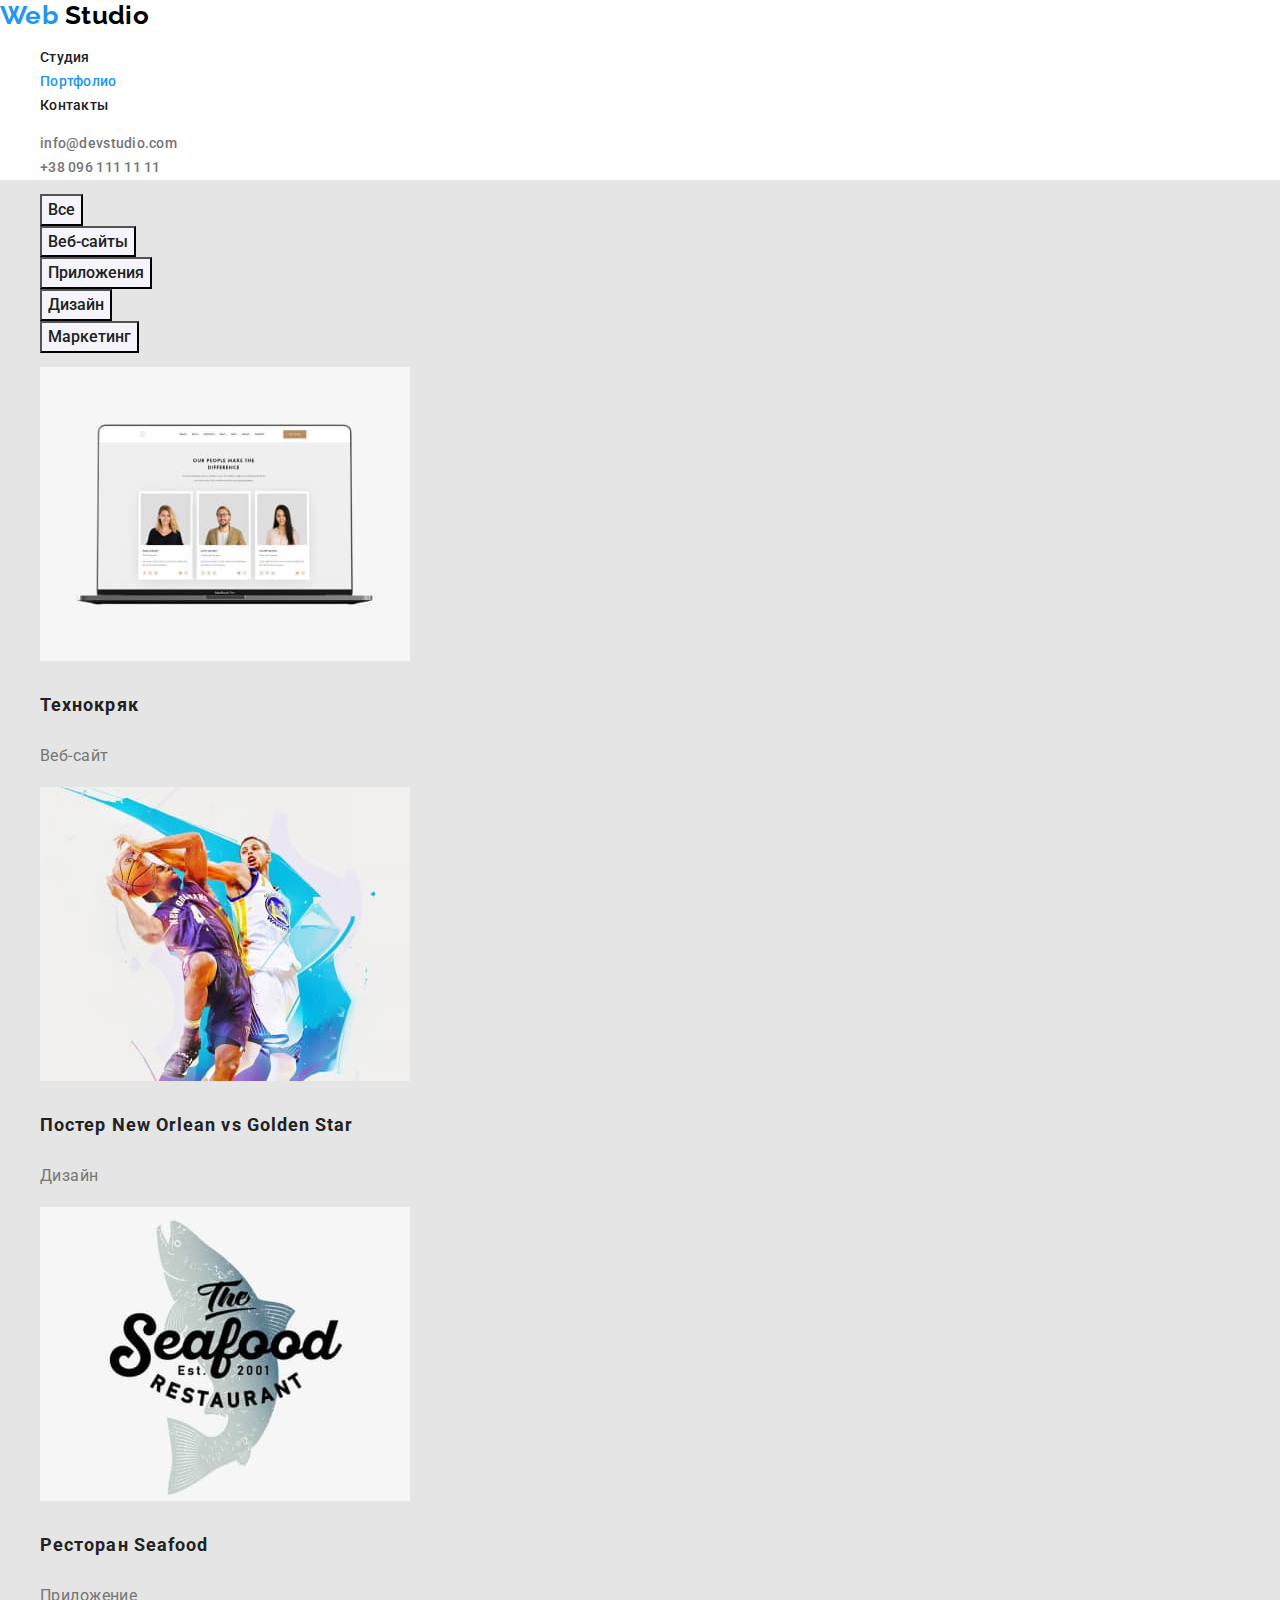
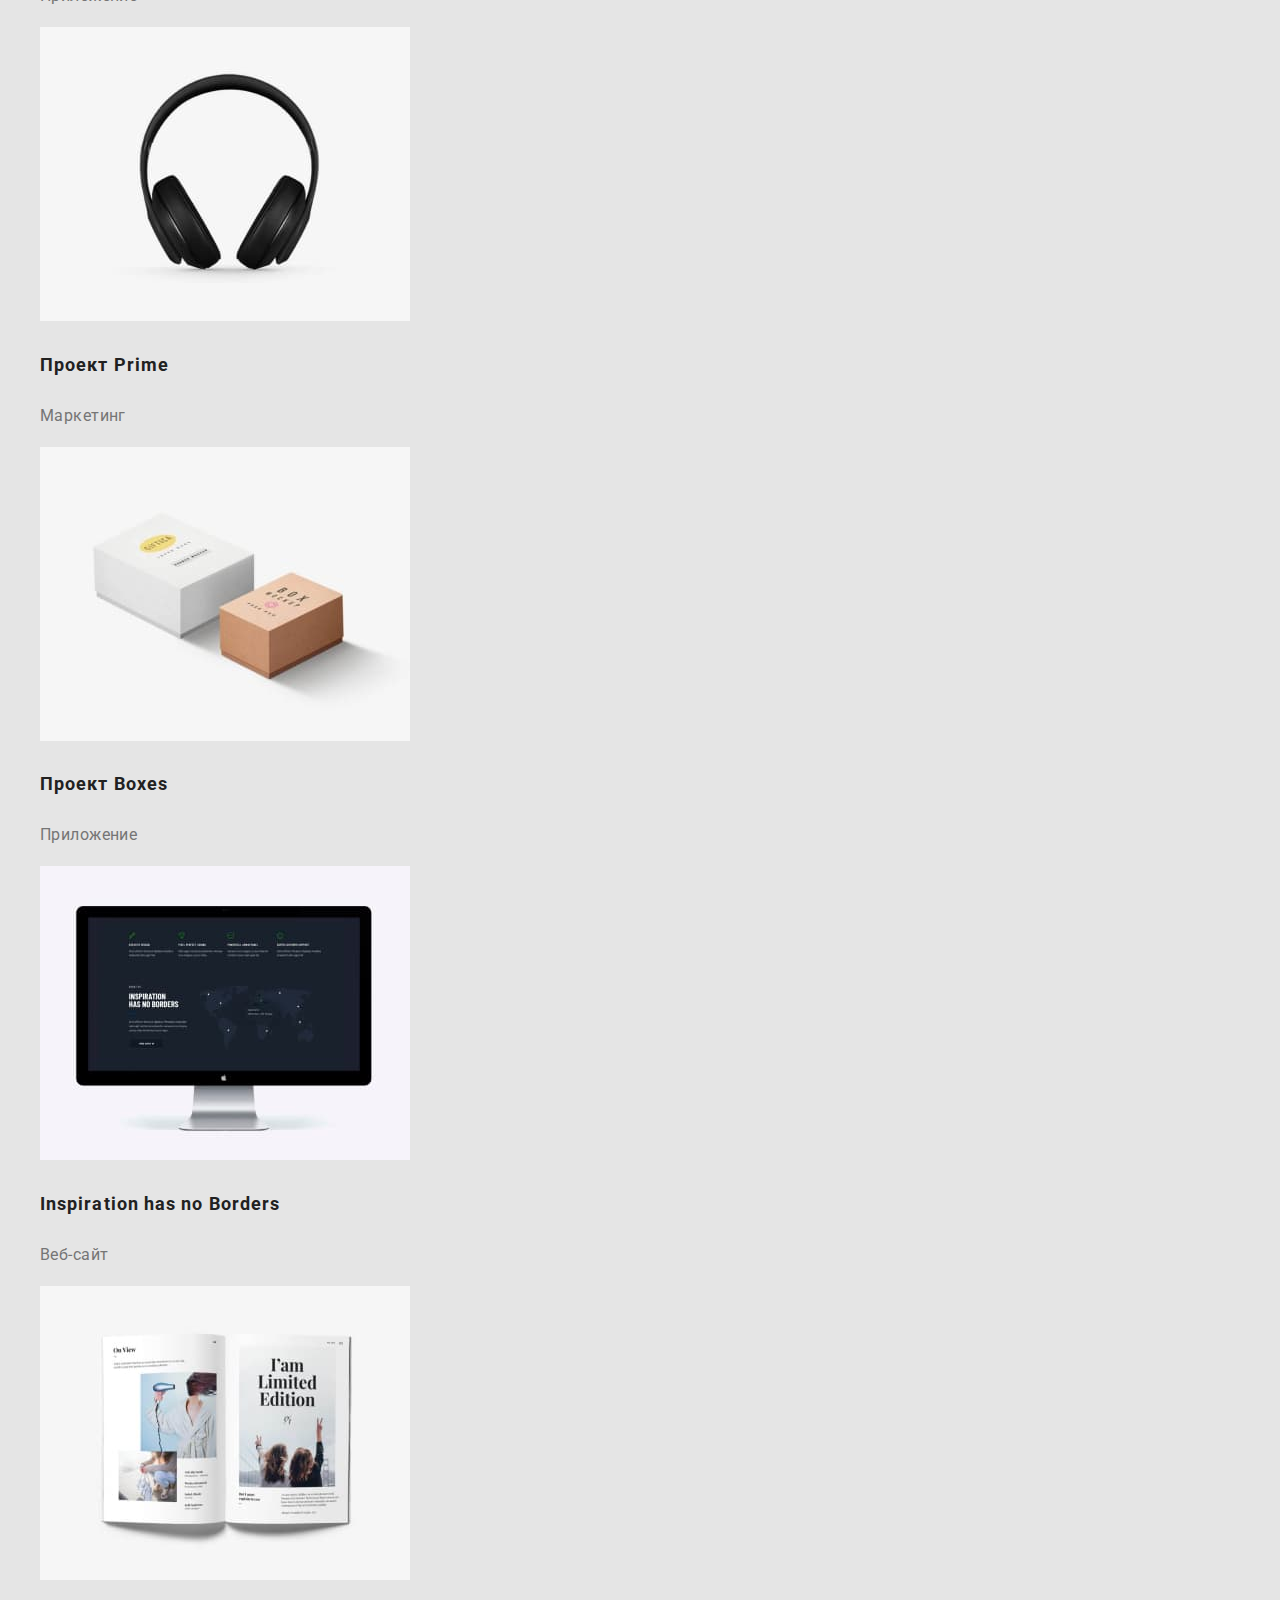
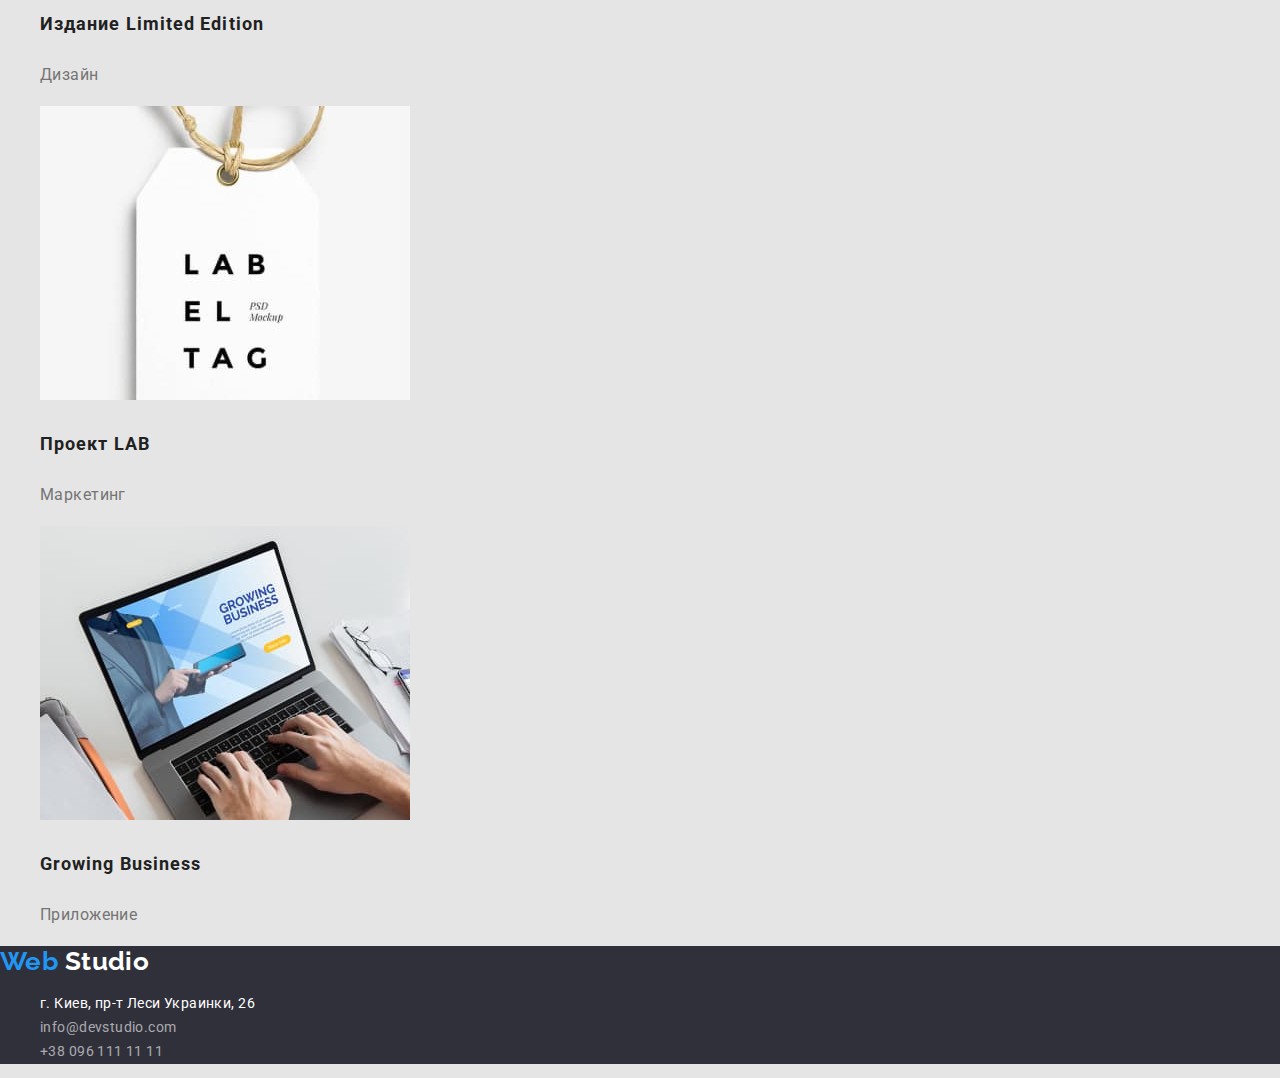
==== portfolio.html @ f7498c6d "ДЗ№2" ====
<!DOCTYPE html>
<html lang="ru">
  <head>
    <meta charset="UTF-8" />
    <meta http-equiv="X-UA-Compatible" content="IE=edge" />
    <meta name="viewport" content="width=device-width, initial-scale=1.0" />
    <title>Студия</title>
    <link rel="preconnect" href="https://fonts.gstatic.com" />
    <link
      href="https://fonts.googleapis.com/css2?family=Raleway:wght@700&family=Roboto:wght@400;500;700;900&display=swap"
      rel="stylesheet"
    />
    <link
      rel="stylesheet"
      href="https://cdnjs.cloudflare.com/ajax/libs/modern-normalize/1.0.0/modern-normalize.min.css"
    />
    <link rel="stylesheet" href="./css/styles.css" />
  </head>
  <body>
    <header class="header">
      <a href="./index.html" class="logo"
        >Web <span class="logo-header-color">Studio</span></a
      >
      <nav>
        <ul class="list">
          <li><a href="./index.html" class="link navigation">Студия</a></li>
          <li>
            <a href="./portfolio.html" class="link current navigation"
              >Портфолио</a
            >
          </li>
          <li><a href="" class="link navigation">Контакты</a></li>
        </ul>
      </nav>
      <ul class="list">
        <li>
          <a href="mailto:info@devstudio.com" class="link header-contacts"
            >info@devstudio.com</a
          >
        </li>
        <li>
          <a href="tel:+380961111111" class="link header-contacts"
            >+38 096 111 11 11</a
          >
        </li>
      </ul>
    </header>
    <main>
      <section>
        <h2 class="visually-hidden">Фильтры</h2>
        <ul class="list">
          <li>
            <button type="button" class="button">Все</button>
          </li>
          <li>
            <button type="button" class="button">Веб-сайты</button>
          </li>
          <li>
            <button type="button" class="button">Приложения</button>
          </li>
          <li>
            <button type="button" class="button">Дизайн</button>
          </li>
          <li>
            <button type="button" class="button">Маркетинг</button>
          </li>
        </ul>
      </section>
      <section>
        <h2 class="visually-hidden">Проекты</h2>
        <ul class="list">
          <li>
            <img
              src="./images/portfolio/img-1.jpg"
              alt="Технокряк"
              width="370"
              height="294"
            />
            <h3 class="project-title">Технокряк</h3>
            <p class="category">Веб-сайт</p>
            <img
              src="./images/portfolio/img-2.jpg"
              alt="Постер New Orlean vs Golden Star"
              width="370"
              height="294"
            />
            <h3 class="project-title">Постер New Orlean vs Golden Star</h3>
            <p class="category">Дизайн</p>
            <img
              src="./images/portfolio/img-3.jpg"
              alt="Ресторан Seafood"
              width="370"
              height="294"
            />
            <h3 class="project-title">Ресторан Seafood</h3>
            <p class="category">Приложение</p>
            <img
              src="./images/portfolio/img-4.jpg"
              alt="Проект Prime"
              width="370"
              height="294"
            />
            <h3 class="project-title">Проект Prime</h3>
            <p class="category">Маркетинг</p>
            <img
              src="./images/portfolio/img-5.jpg"
              alt="Проект Boxes"
              width="370"
              height="294"
            />
            <h3 class="project-title">Проект Boxes</h3>
            <p class="category">Приложение</p>
            <img
              src="./images/portfolio/img-6.jpg"
              alt="Inspiration has no Borders"
              width="370"
              height="294"
            />
            <h3 class="project-title">Inspiration has no Borders</h3>
            <p class="category">Веб-сайт</p>
            <img
              src="./images/portfolio/img-7.jpg"
              alt="Издание Limited Edition"
              width="370"
              height="294"
            />
            <h3 class="project-title">Издание Limited Edition</h3>
            <p class="category">Дизайн</p>
            <img
              src="./images/portfolio/img-8.jpg"
              alt="Проект LAB"
              width="370"
              height="294"
            />
            <h3 class="project-title">Проект LAB</h3>
            <p class="category">Маркетинг</p>
            <img
              src="./images/portfolio/img-9.jpg"
              alt="Growing Business"
              width="370"
              height="294"
            />
            <h3 class="project-title">Growing Business</h3>
            <p class="category">Приложение</p>
          </li>
        </ul>
      </section>
    </main>
    <footer class="footer">
      <a href="./index.html" class="logo"
        >Web <span class="logo-footer-color">Studio</span></a
      >
      <address class="address">
        <ul class="list">
          <li>
            <a
              href="https://goo.gl/maps/4hdRqtxyMGTuhaW96"
              target="_blank"
              rel="noopener noreferrel"
              class="link"
              >г. Киев, пр-т Леси Украинки, 26
            </a>
          </li>
          <li>
            <a href="mailto:info@devstudio.com" class="link footer-contacts"
              >info@devstudio.com</a
            >
          </li>
          <li>
            <a href="tel:+380961111111" class="link footer-contacts"
              >+38 096 111 11 11</a
            >
          </li>
        </ul>
      </address>
    </footer>
  </body>
</html>
---- css/styles.css ----
:root {
  --main-text-color: #757575;
  --title-text-color: #212121;
  --accent-text-color: #2196f3;
  --alt-text-color: #ffffff;
  --header-logo-text-color: #000000;
  --footer-contacts-text-color: rgba(255, 255, 255, 0.6);

  --main-background-color: #e5e5e5;
  --dark-background-color: #2f303a;
  --alt-background-color: #f5f4fa;

  --main-font: "Roboto", sans-serif;
  --logo-font: "Raleway", sans-serif;
}

body {
  font-family: var(--main-font);
  font-weight: 400;
  font-size: 14px;
  line-height: 1.71;
  letter-spacing: 0.03em;
  color: var(--main-text-color);
  background-color: var(--main-background-color);
}

.header {
  background-color: var(--alt-text-color);
}

.logo {
  font-family: var(--logo-font);
  font-weight: 700;
  font-size: 26px;
  line-height: 1.19;
  color: var(--accent-text-color);
  text-decoration: none;
}
.logo-header-color {
  color: var(--header-logo-text-color);
}
.logo-footer-color {
  color: var(--alt-text-color);
}

.link {
  text-decoration: none;
  color: inherit;
}
.link:hover,
.link:focus {
  color: var(--accent-text-color);
}

.link.current {
  color: var(--accent-text-color);
}

.list {
  list-style: none;
}

.navigation {
  font-weight: 500;
  font-size: 14px;
  line-height: 1.14;
  letter-spacing: 0.02em;
  color: var(--title-text-color);
}

.header-contacts {
  font-weight: 500;
  font-size: 14px;
  line-height: 1.14;
  letter-spacing: 0.02em;
}

.hero-section {
  background-color: var(--dark-background-color);
}

.hero-title {
  font-weight: 900;
  font-size: 44px;
  line-height: 1.36;
  text-align: center;
  letter-spacing: 0.06em;
  text-transform: uppercase;
  color: var(--alt-text-color);
}

.hero-button {
  font-weight: 700;
  font-size: 16px;
  line-height: 1.87;
  display: flex;
  align-items: center;
  text-align: center;
  letter-spacing: 0.06em;
  color: var(--alt-text-color);
  background-color: var(--accent-text-color);
  box-shadow: 0px 4px 4px rgba(0, 0, 0, 0.15);
  border-radius: 4px;
  cursor: pointer;
}

.button {
  font-weight: 500;
  font-size: 16px;
  line-height: 1.62;
  text-align: center;
  color: var(--title-text-color);
  background-color: var(--alt-background-color);
  cursor: pointer;
}

.button:hover,
.button:focus {
  color: var(--alt-text-color);
  background-color: var(--accent-text-color);
}

.advantages-title {
  font-weight: 700;
  font-size: 14px;
  line-height: 1.14;
  text-transform: uppercase;
  color: var(--title-text-color);
}

.title {
  font-weight: 700;
  font-size: 36px;
  line-height: 0.85;
  text-align: center;
  color: var(--title-text-color);
}

.team-background {
  background-color: var(--alt-background-color);
}
.team-title {
  font-weight: 500;
  font-size: 16px;
  line-height: 1.19;
  text-align: center;
  color: var(--title-text-color);
}

.team-profession {
  font-size: 16px;
  line-height: 1.19px;
  text-align: center;
}

.project-title {
  font-weight: 700;
  font-size: 18px;
  line-height: 2;
  letter-spacing: 0.06em;
  color: var(--title-text-color);
}

.category {
  font-size: 16px;
  line-height: 1.87;
}

.visually-hidden {
  position: absolute !important;
  clip: rect(1px 1px 1px 1px);
  clip: rect(1px, 1px, 1px, 1px);
  padding: 0 !important;
  border: 0 !important;
  height: 1px !important;
  width: 1px !important;
  overflow: hidden;
}

.footer {
  background-color: var(--dark-background-color);
  color: var(--alt-text-color);
}

.address {
  font-style: inherit;
}

.footer-contacts {
  color: var(--footer-contacts-text-color);
}
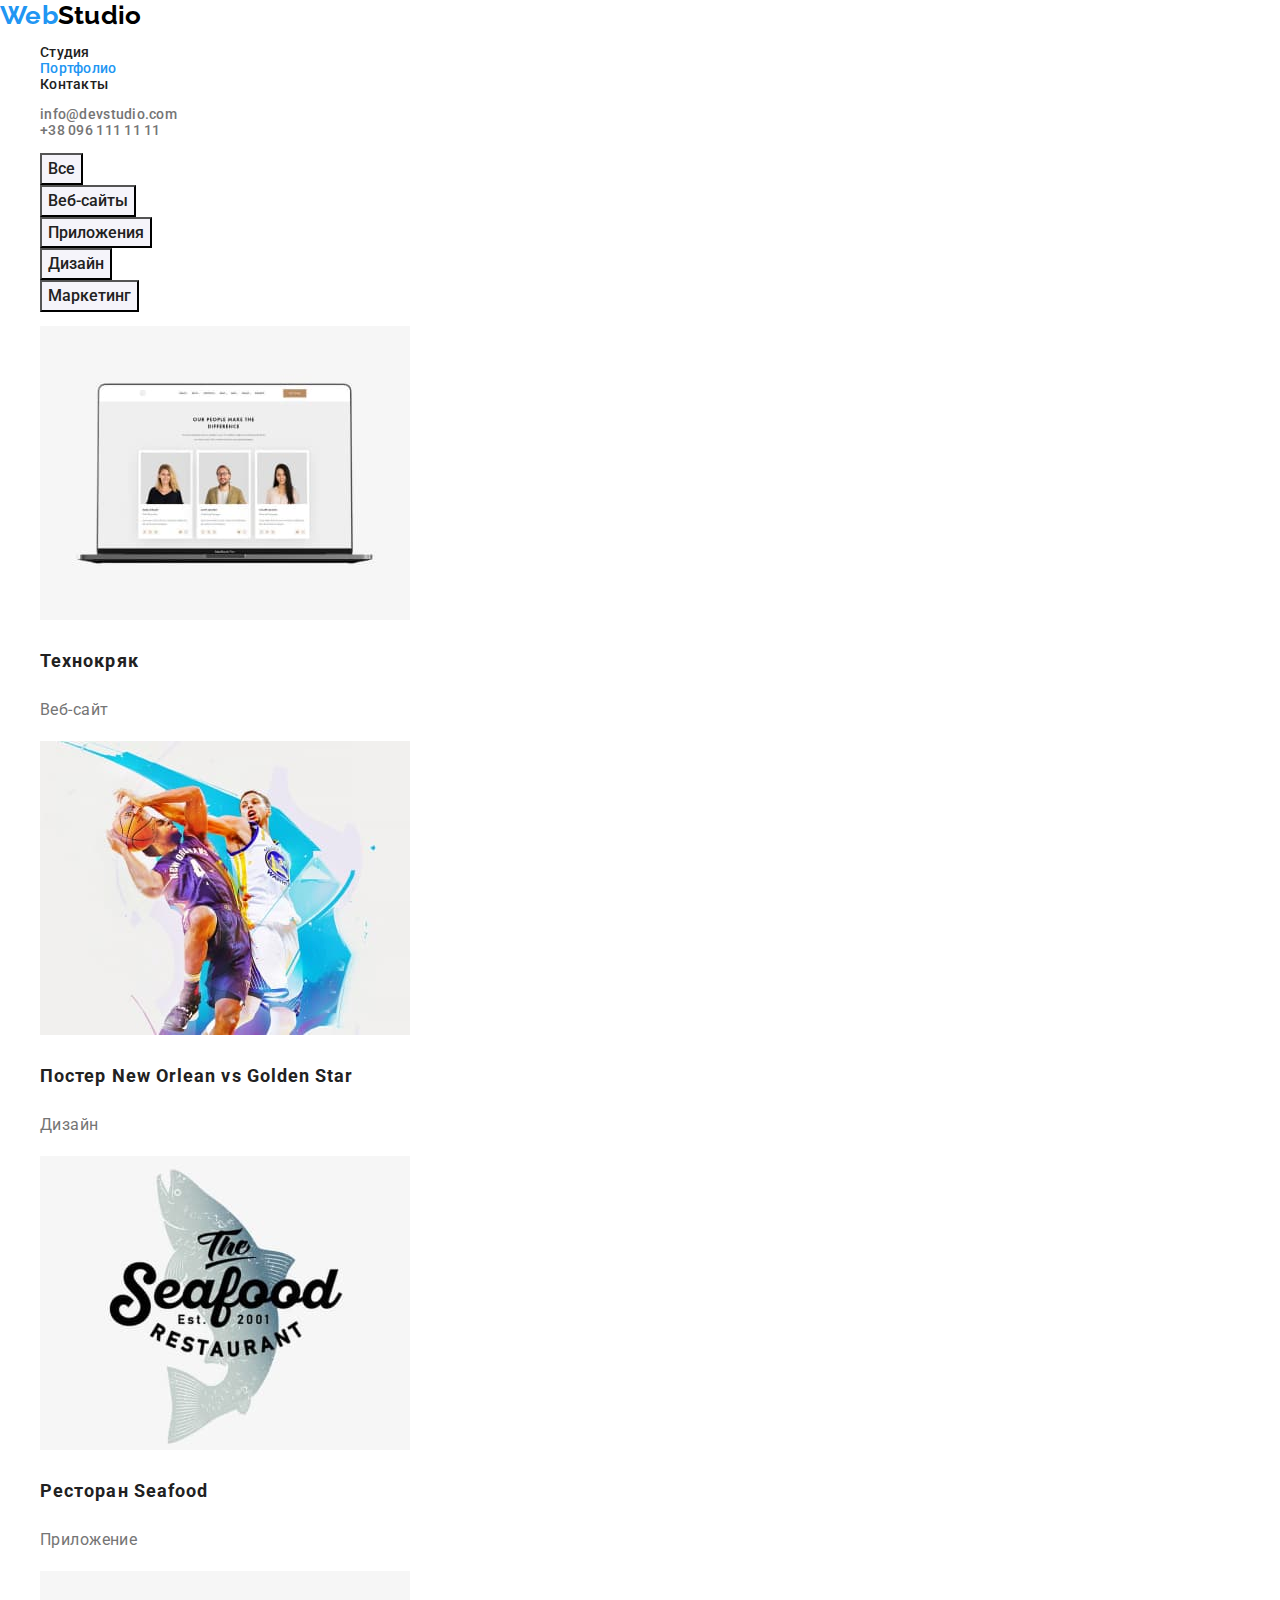
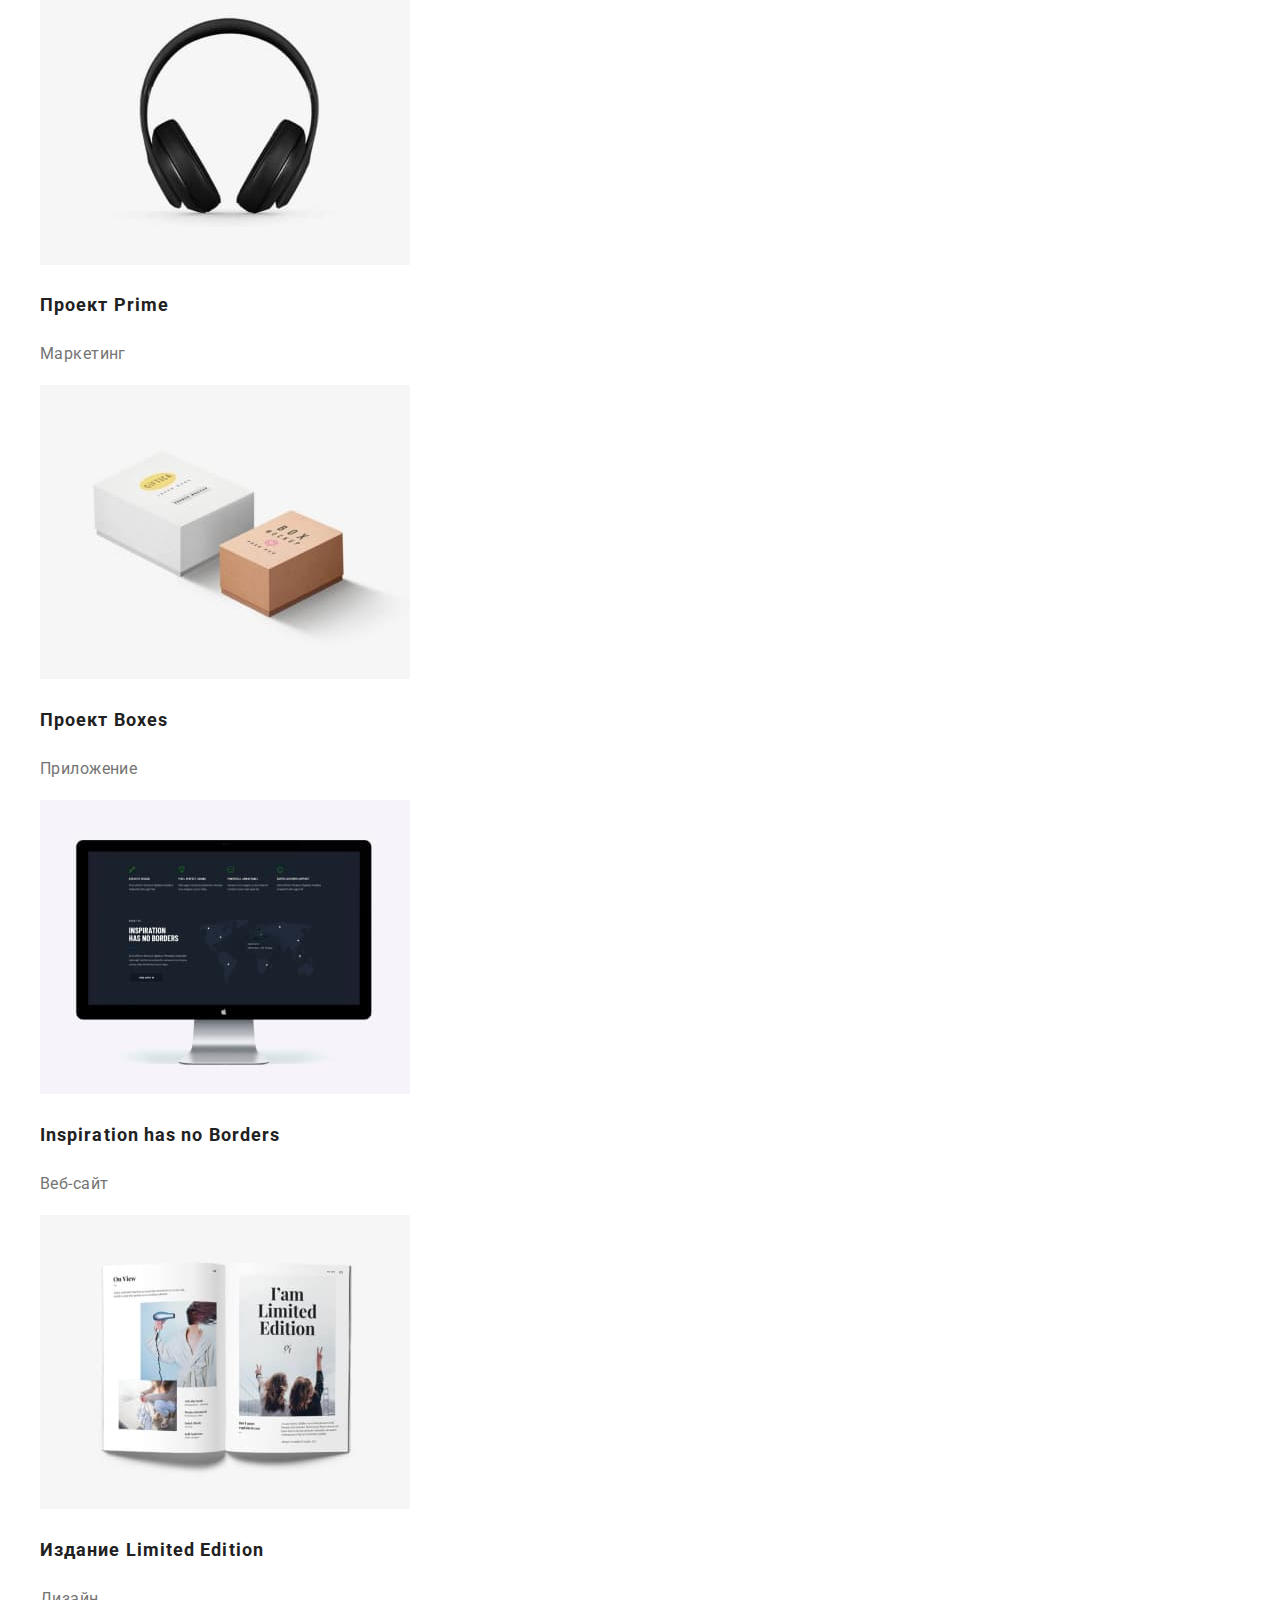
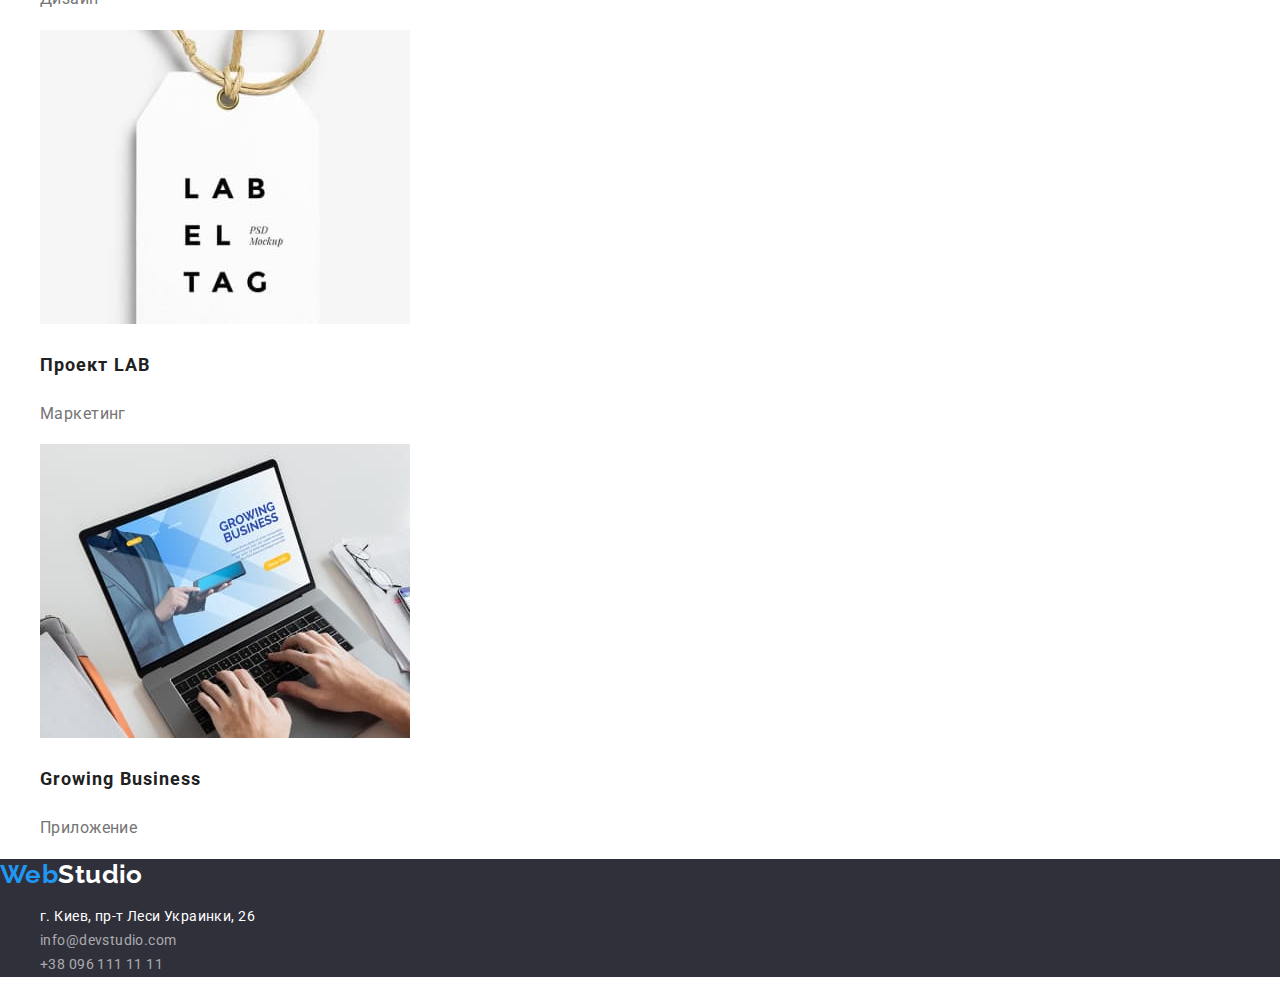
==== commit 85d77c04: "Исправление" ====
--- a/portfolio.html
+++ b/portfolio.html
@@ -17,12 +17,14 @@
     <link rel="stylesheet" href="./css/styles.css" />
   </head>
   <body>
+    <!-- Header section -->
+
     <header class="header">
       <a href="./index.html" class="logo"
-        >Web <span class="logo-header-color">Studio</span></a
+        >Web<span class="logo-header-color">Studio</span></a
       >
       <nav>
-        <ul class="list">
+        <ul>
           <li><a href="./index.html" class="link navigation">Студия</a></li>
           <li>
             <a href="./portfolio.html" class="link current navigation"
@@ -32,7 +34,7 @@
           <li><a href="" class="link navigation">Контакты</a></li>
         </ul>
       </nav>
-      <ul class="list">
+      <ul>
         <li>
           <a href="mailto:info@devstudio.com" class="link header-contacts"
             >info@devstudio.com</a
@@ -46,9 +48,11 @@
       </ul>
     </header>
     <main>
+      <!-- Project section -->
+
       <section>
-        <h2 class="visually-hidden">Фильтры</h2>
-        <ul class="list">
+        <h1 class="visually-hidden">Фильтры</h1>
+        <ul>
           <li>
             <button type="button" class="button">Все</button>
           </li>
@@ -65,10 +69,7 @@
             <button type="button" class="button">Маркетинг</button>
           </li>
         </ul>
-      </section>
-      <section>
-        <h2 class="visually-hidden">Проекты</h2>
-        <ul class="list">
+        <ul>
           <li>
             <img
               src="./images/portfolio/img-1.jpg"
@@ -76,79 +77,98 @@
               width="370"
               height="294"
             />
-            <h3 class="project-title">Технокряк</h3>
+            <h2 class="project-title">Технокряк</h2>
             <p class="category">Веб-сайт</p>
+          </li>
+          <li>
             <img
               src="./images/portfolio/img-2.jpg"
               alt="Постер New Orlean vs Golden Star"
               width="370"
               height="294"
             />
-            <h3 class="project-title">Постер New Orlean vs Golden Star</h3>
+            <h2 class="project-title">Постер New Orlean vs Golden Star</h2>
             <p class="category">Дизайн</p>
+          </li>
+          <li>
             <img
               src="./images/portfolio/img-3.jpg"
               alt="Ресторан Seafood"
               width="370"
               height="294"
             />
-            <h3 class="project-title">Ресторан Seafood</h3>
+            <h2 class="project-title">Ресторан Seafood</h2>
             <p class="category">Приложение</p>
+          </li>
+          <li>
             <img
               src="./images/portfolio/img-4.jpg"
               alt="Проект Prime"
               width="370"
               height="294"
             />
-            <h3 class="project-title">Проект Prime</h3>
+            <h2 class="project-title">Проект Prime</h2>
             <p class="category">Маркетинг</p>
+          </li>
+          <li>
             <img
               src="./images/portfolio/img-5.jpg"
               alt="Проект Boxes"
               width="370"
               height="294"
             />
-            <h3 class="project-title">Проект Boxes</h3>
+            <h2 class="project-title">Проект Boxes</h2>
             <p class="category">Приложение</p>
+          </li>
+          <li>
             <img
               src="./images/portfolio/img-6.jpg"
               alt="Inspiration has no Borders"
               width="370"
               height="294"
             />
-            <h3 class="project-title">Inspiration has no Borders</h3>
+            <h2 class="project-title">Inspiration has no Borders</h2>
             <p class="category">Веб-сайт</p>
+          </li>
+          <li>
             <img
               src="./images/portfolio/img-7.jpg"
               alt="Издание Limited Edition"
               width="370"
               height="294"
             />
-            <h3 class="project-title">Издание Limited Edition</h3>
+            <h2 class="project-title">Издание Limited Edition</h2>
             <p class="category">Дизайн</p>
+          </li>
+          <li>
             <img
               src="./images/portfolio/img-8.jpg"
               alt="Проект LAB"
               width="370"
               height="294"
             />
-            <h3 class="project-title">Проект LAB</h3>
+            <h2 class="project-title">Проект LAB</h2>
             <p class="category">Маркетинг</p>
+          </li>
+          <li>
             <img
               src="./images/portfolio/img-9.jpg"
               alt="Growing Business"
               width="370"
               height="294"
             />
-            <h3 class="project-title">Growing Business</h3>
+            <h2 class="project-title">Growing Business</h2>
             <p class="category">Приложение</p>
           </li>
         </ul>
       </section>
     </main>
+
+    <!-- Footer section -->
+
     <footer class="footer">
       <a href="./index.html" class="logo"
-        >Web <span class="logo-footer-color">Studio</span></a
+        >Web<span class="logo-footer-color">Studio</span></a
       >
       <address class="address">
         <ul class="list">
--- a/css/styles.css
+++ b/css/styles.css
@@ -6,13 +6,14 @@
   --header-logo-text-color: #000000;
   --footer-contacts-text-color: rgba(255, 255, 255, 0.6);
 
-  --main-background-color: #e5e5e5;
   --dark-background-color: #2f303a;
   --alt-background-color: #f5f4fa;
 
   --main-font: "Roboto", sans-serif;
   --logo-font: "Raleway", sans-serif;
 }
+
+/* General */
 
 body {
   font-family: var(--main-font);
@@ -21,11 +22,25 @@
   line-height: 1.71;
   letter-spacing: 0.03em;
   color: var(--main-text-color);
-  background-color: var(--main-background-color);
-}
-
-.header {
   background-color: var(--alt-text-color);
+}
+
+.link {
+  text-decoration: none;
+  color: inherit;
+}
+
+.link:hover,
+.link:focus {
+  color: var(--accent-text-color);
+}
+
+.link.current {
+  color: var(--accent-text-color);
+}
+
+ul {
+  list-style: none;
 }
 
 .logo {
@@ -36,97 +51,6 @@
   color: var(--accent-text-color);
   text-decoration: none;
 }
-.logo-header-color {
-  color: var(--header-logo-text-color);
-}
-.logo-footer-color {
-  color: var(--alt-text-color);
-}
-
-.link {
-  text-decoration: none;
-  color: inherit;
-}
-.link:hover,
-.link:focus {
-  color: var(--accent-text-color);
-}
-
-.link.current {
-  color: var(--accent-text-color);
-}
-
-.list {
-  list-style: none;
-}
-
-.navigation {
-  font-weight: 500;
-  font-size: 14px;
-  line-height: 1.14;
-  letter-spacing: 0.02em;
-  color: var(--title-text-color);
-}
-
-.header-contacts {
-  font-weight: 500;
-  font-size: 14px;
-  line-height: 1.14;
-  letter-spacing: 0.02em;
-}
-
-.hero-section {
-  background-color: var(--dark-background-color);
-}
-
-.hero-title {
-  font-weight: 900;
-  font-size: 44px;
-  line-height: 1.36;
-  text-align: center;
-  letter-spacing: 0.06em;
-  text-transform: uppercase;
-  color: var(--alt-text-color);
-}
-
-.hero-button {
-  font-weight: 700;
-  font-size: 16px;
-  line-height: 1.87;
-  display: flex;
-  align-items: center;
-  text-align: center;
-  letter-spacing: 0.06em;
-  color: var(--alt-text-color);
-  background-color: var(--accent-text-color);
-  box-shadow: 0px 4px 4px rgba(0, 0, 0, 0.15);
-  border-radius: 4px;
-  cursor: pointer;
-}
-
-.button {
-  font-weight: 500;
-  font-size: 16px;
-  line-height: 1.62;
-  text-align: center;
-  color: var(--title-text-color);
-  background-color: var(--alt-background-color);
-  cursor: pointer;
-}
-
-.button:hover,
-.button:focus {
-  color: var(--alt-text-color);
-  background-color: var(--accent-text-color);
-}
-
-.advantages-title {
-  font-weight: 700;
-  font-size: 14px;
-  line-height: 1.14;
-  text-transform: uppercase;
-  color: var(--title-text-color);
-}
 
 .title {
   font-weight: 700;
@@ -136,35 +60,7 @@
   color: var(--title-text-color);
 }
 
-.team-background {
-  background-color: var(--alt-background-color);
-}
-.team-title {
-  font-weight: 500;
-  font-size: 16px;
-  line-height: 1.19;
-  text-align: center;
-  color: var(--title-text-color);
-}
-
-.team-profession {
-  font-size: 16px;
-  line-height: 1.19px;
-  text-align: center;
-}
-
-.project-title {
-  font-weight: 700;
-  font-size: 18px;
-  line-height: 2;
-  letter-spacing: 0.06em;
-  color: var(--title-text-color);
-}
-
-.category {
-  font-size: 16px;
-  line-height: 1.87;
-}
+/* Hidden */
 
 .visually-hidden {
   position: absolute !important;
@@ -177,11 +73,128 @@
   overflow: hidden;
 }
 
+/* Header section */
+
+.header {
+  font-weight: 500;
+  font-size: 14px;
+  line-height: 1.14;
+  letter-spacing: 0.02em;
+}
+
+.logo-header-color {
+  color: var(--header-logo-text-color);
+}
+
+.navigation {
+  color: var(--title-text-color);
+}
+
+.header-contacts {
+}
+
+/* Hero section */
+
+.hero-section {
+  background-color: var(--dark-background-color);
+}
+
+.hero-title {
+  font-weight: 900;
+  font-size: 44px;
+  line-height: 1.36;
+  text-align: center;
+  letter-spacing: 0.06em;
+  text-transform: uppercase;
+  color: var(--alt-text-color);
+}
+
+.hero-button {
+  font-weight: 700;
+  font-size: 16px;
+  line-height: 1.87;
+  display: flex;
+  align-items: center;
+  text-align: center;
+  letter-spacing: 0.06em;
+  color: var(--alt-text-color);
+  background-color: var(--accent-text-color);
+  box-shadow: 0px 4px 4px rgba(0, 0, 0, 0.15);
+  border-radius: 4px;
+  cursor: pointer;
+}
+
+/* Button section */
+
+.button {
+  font-weight: 500;
+  font-size: 16px;
+  line-height: 1.62;
+  text-align: center;
+  color: var(--title-text-color);
+  background-color: var(--alt-background-color);
+  cursor: pointer;
+}
+
+.button:hover,
+.button:focus {
+  color: var(--alt-text-color);
+  background-color: var(--accent-text-color);
+}
+
+/* Advantages section */
+
+.advantages-title {
+  font-weight: 700;
+  font-size: 14px;
+  line-height: 1.14;
+  text-transform: uppercase;
+  color: var(--title-text-color);
+}
+
+/* Team section */
+
+.team {
+  background-color: var(--alt-background-color);
+  font-size: 16px;
+  line-height: 1.19px;
+}
+.team-title {
+  font-weight: 500;
+  text-align: center;
+  color: var(--title-text-color);
+}
+
+.team-profession {
+  text-align: center;
+}
+
+/* Project section */
+
+.project-title {
+  font-weight: 700;
+  font-size: 18px;
+  line-height: 2;
+  letter-spacing: 0.06em;
+  color: var(--title-text-color);
+}
+
+.category {
+  font-size: 16px;
+  line-height: 1.87;
+}
+
+/*Footer section*/
+
 .footer {
   background-color: var(--dark-background-color);
   color: var(--alt-text-color);
 }
 
+.logo-footer-color {
+  color: var(--alt-text-color);
+}
+
 .address {
   font-style: inherit;
 }
